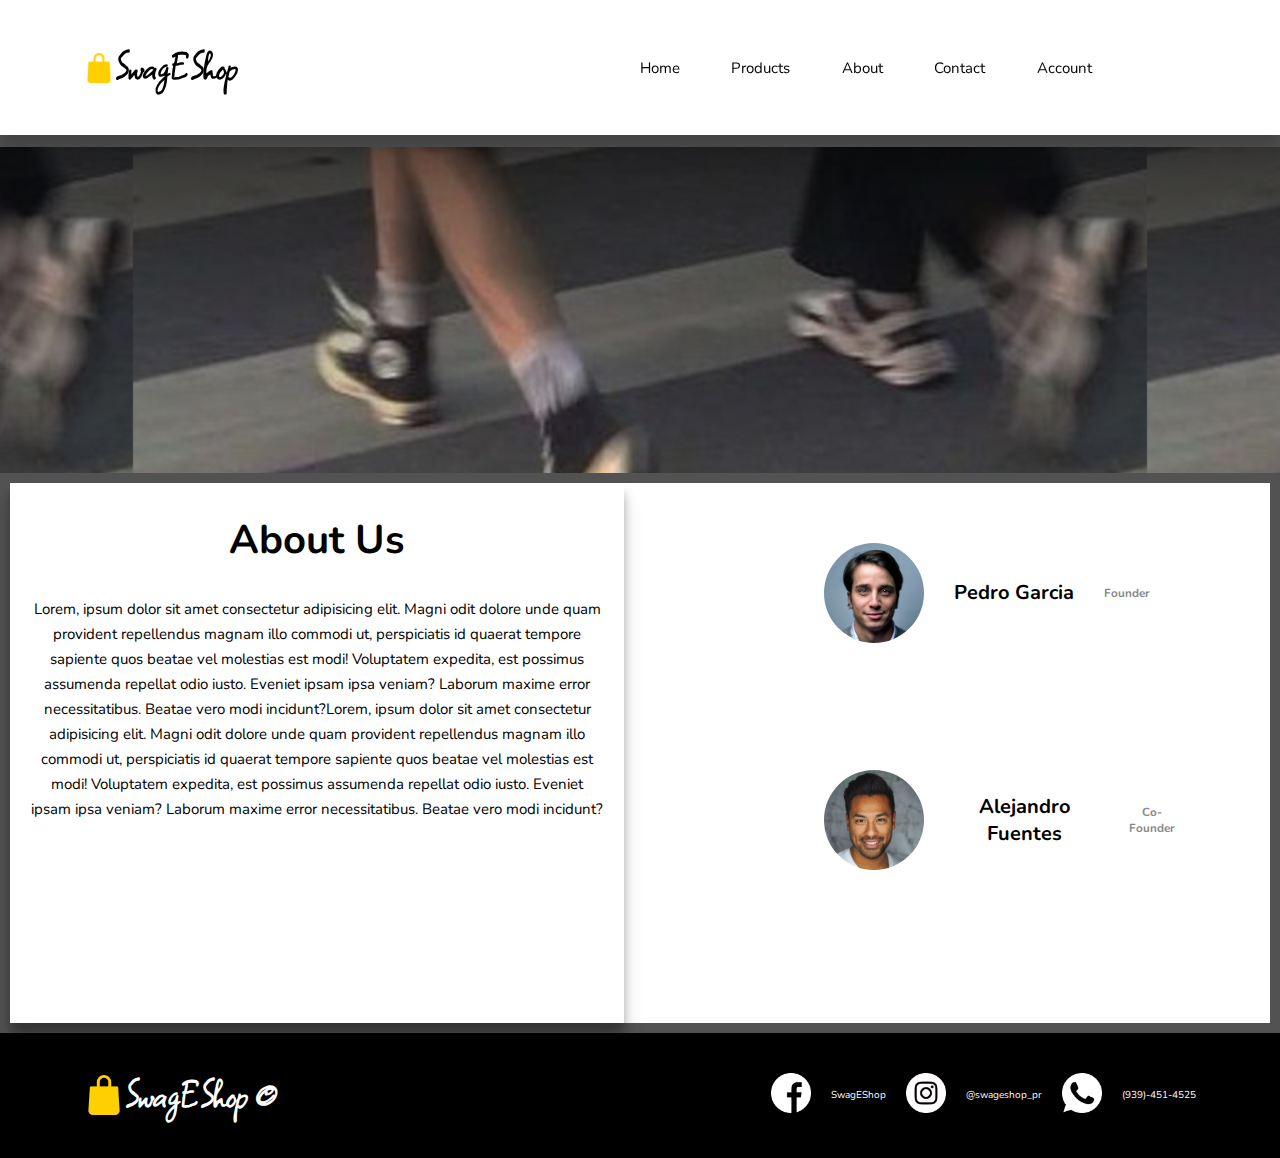
==== about.html @ c4869c7f "Add files via upload" ====
<!DOCTYPE html>
<html lang="en">
  <head>
    <meta charset="UTF-8" />
    <meta http-equiv="X-UA-Compatible" content="IE=edge" />
    <meta name="viewport" content="width=device-width, initial-scale=1.0" />
    <meta name="robots" content="index,follow" />
    <link rel="stylesheet" href="./about.css" />
    <link
      href="https://fonts.googleapis.com/css2?family=Nunito:wght@300;400;800&family=Square+Peg&display=swap"
      rel="stylesheet"
    />
    <link
      rel="stylesheet"
      href="https://cdnjs.cloudflare.com/ajax/libs/font-awesome/6.1.2/css/all.min.css"
      integrity="sha512-1sCRPdkRXhBV2PBLUdRb4tMg1w2YPf37qatUFeS7zlBy7jJI8Lf4VHwWfZZfpXtYSLy85pkm9GaYVYMfw5BC1A=="
      crossorigin="anonymous"
      referrerpolicy="no-referrer"
    />
    <link rel="icon" href="./img/bag.png" />
    <title>About us</title>
  </head>
  <body>
    <header class="main-head">
      <nav>
        <div class="logo">
          <img src="./img/bag.png" alt="" />
          <h1 id="logo">SwagEShop</h1>
        </div>

        <ul>
          <li><a href="./index.html">Home</a></li>
          <li><a href="./products.html">Products</a></li>
          <li><a href="./about.html">About</a></li>
          <li><a href="./contact.html">Contact</a></li>
          <li><a href="#account">Account</a></li>
          <li class="shopping-cart">
            <form
              target="paypal"
              action="https://www.paypal.com/cgi-bin/webscr"
              method="post"
            >
              <input type="hidden" name="cmd" value="_s-xclick" />
              <input
                type="hidden"
                name="encrypted"
                value="-----BEGIN [base64]/iG7vy+YalOlBPLLbDpLqC5Bvew3XbV0j+C5yajwct3EbJKvtvKDFsGj0uCPbWI61rb2LxNRpH1V9ZqF9/NxBJQy1iTxIhmDWPK1d/R2t2I7xE5L35SXkMe2V3a9Ck/9ShVwDmL9PDELMAkGBSsOAwIaBQAwUwYJKoZIhvcNAQcBMBQGCCqGSIb3DQMHBAjm02HbmE2mtIAwp6HfpGYwJp3y5UrDOU9mT+rQKwm+oI571FWCqqgiuqtxqxcpO4ogv/xqmw9/[base64]/ETMS1ycjtkpkvjXZe9k+6CieLuLsPumsJ7QC1odNz3sJiCbs2wC0nLE0uLGaEtXynIgRqIddYCHx88pb5HTXv4SZeuv0Rqq4+axW9PLAAATU8w04qqjaSXgbGLP3NmohqM6bV9kZZwZLR/klDaQGo1u9uDb9lr4Yn+rBQIDAQABo4HuMIHrMB0GA1UdDgQWBBSWn3y7xm8XvVk/UtcKG+wQ1mSUazCBuwYDVR0jBIGzMIGwgBSWn3y7xm8XvVk/[base64]/zANBgkqhkiG9w0BAQUFAAOBgQCBXzpWmoBa5e9fo6ujionW1hUhPkOBakTr3YCDjbYfvJEiv/2P+IobhOGJr85+XHhN0v4gUkEDI8r2/rNk1m0GA8HKddvTjyGw/XqXa+LSTlDYkqI8OwR8GEYj4efEtcRpRYBxV8KxAW93YDWzFGvruKnnLbDAF6VR5w/[base64]/o3mAZIwDQYJKoZIhvcNAQEBBQAEgYCavWUHDOn19BG2VotwFIJvqyBpYUoZoo5oYE9Vzw+nK6YvBv03kpY4f64+KjPr3j2x7u+DsFy4Ri9s/k77x2Td/gWgvVCkWQABx2zAGo3mdSe+L4J9nZ39FFulNoSYjkKggTrHJ8EWuz3waVFdDoL5EHYiioT/AjnMdgXkVudqcg==-----END PKCS7-----"
              />
              <input
                class="shopping-icon"
                type="image"
                src="./img/shopping-cart.png"
                border="0"
                name="submit"
                alt="PayPal - The safer, easier way to pay online!"
              />
              <img
                alt=""
                border="0"
                src="https://www.paypalobjects.com/en_US/i/scr/pixel.gif"
                width="1"
                height="1"
              />
            </form>
            <!-- <a class="shopping-icon" href="#"
              ><img src="./img/shopping-cart.png" alt=""
            /></a>
            <div class="whole-cart-window hide">
              <h2>Shopping Cart</h2>
              <div class="cart-wrapper"></div>
              <div class="subtotal">Subtotal: $0.00</div>
              <div class="checkout"><a href="./checkout.html">Checkout</a></div>
              <div class="view-cart">
                <a href="./shopping-cart.html">View Cart</a>
              </div>
            </div> -->
          </li>
        </ul>
      </nav>
    </header>
    <section class="about">
      <ul class="border-div">
        <li class="left-section"></li>
        <li class="right-section">
          <ul class="text">
            <li class="info">
              <h1>About Us</h1>
              <p>
                Lorem, ipsum dolor sit amet consectetur adipisicing elit. Magni
                odit dolore unde quam provident repellendus magnam illo commodi
                ut, perspiciatis id quaerat tempore sapiente quos beatae vel
                molestias est modi! Voluptatem expedita, est possimus assumenda
                repellat odio iusto. Eveniet ipsam ipsa veniam? Laborum maxime
                error necessitatibus. Beatae vero modi incidunt?Lorem, ipsum
                dolor sit amet consectetur adipisicing elit. Magni odit dolore
                unde quam provident repellendus magnam illo commodi ut,
                perspiciatis id quaerat tempore sapiente quos beatae vel
                molestias est modi! Voluptatem expedita, est possimus assumenda
                repellat odio iusto. Eveniet ipsam ipsa veniam? Laborum maxime
                error necessitatibus. Beatae vero modi incidunt?
              </p>
            </li>
            <li>
              <ul class="founders">
                <li class="founder">
                  <img
                    src="./img/photo-1500648767791-00dcc994a43e.jpg"
                    alt=""
                  />
                  <h2>Pedro Garcia</h2>
                  <h3>Founder</h3>
                </li>
                <li class="co-founder">
                  <img
                    src="./img/photo-1507003211169-0a1dd7228f2d.jpg "
                    alt=""
                  />
                  <h2>Alejandro Fuentes</h2>
                  <h3>Co-Founder</h3>
                </li>
              </ul>
            </li>
          </ul>
        </li>
      </ul>
    </section>
    <footer>
      <div class="footer-wrapper">
        <div class="footer-logo">
          <img src="./img/bag.png" alt="" />
          <h1 id="footer-brand">SwagEShop &copy</h1>
        </div>
        <div class="footer-sm">
          <ul class="social-media">
            <li class="facebook">
              <a href="#"><img src="./img/facebook.png" alt="" /></a>
            </li>
            <li>SwagEShop</li>
            <li class="instagram">
              <a href="#"><img src="./img/instagram (1).png" alt="" /></a>
            </li>
            <li>@swageshop_pr</li>
            <li class="whatsapp">
              <a href="#"><img src="./img/whatsapp.png" alt="" /></a>
            </li>
            <li>(939)-451-4525</li>
          </ul>
        </div>
      </div>
    </footer>
    <script src="./slideshow.js"></script>
    <script src="./script.js"></script>
  </body>
</html>
---- about.css ----
*{
    margin: 0;
    padding: 0;
    box-sizing: border-box;
}

html{
    font-size: 62.5%;
    font-family: 'Nunito', sans-serif;
}
:root{
    --after-content:'2';
}
body{
    background: rgb(249, 242, 230);

    z-index: -1;
}
.logo img, nav img{
    height: 3rem;
}
a{
    color: black;
    text-decoration: none;
    font-size: 1.5rem;
}

.logo h1{
    font-size: 4rem;
    font-family: 'Square Peg', cursive;

}
button{
    font-family: 'Nunito', sans-serif;
    cursor: pointer;
}

/* header styling  */
.main-head{
    
    background: white;
    position: sticky;
    top: 0px;
    z-index: 3;
    box-shadow: 0px 10px 10px rgb(0,0,0,0.1), 0px 20px 20px rgb(0,0,0,0.1) ;

}
nav {
    display: flex;
    width: 90%;
    margin: auto; 
    padding: 2rem;
    min-height: 15vh;
    align-items: center;
    flex-wrap: wrap;

}
nav .logo{
    display: flex;
    flex-direction: row;
    align-items: center;
    justify-content: start;
    flex: 1 1 40rem;
}
nav ul{
    display: flex;
    flex: 2 1 40rem;
    justify-content: space-evenly;
    align-items: center;
    list-style: none;
}
nav ul li{
    font-size: 1.2rem;
}


ul{
    list-style: none;
}

.shopping-cart h2{
    font-size: x-large;
    padding: 15px 10px;
    font-weight: normal;
    text-align: left;


}
.shopping-cart img{
    height: 4rem;

}
.shopping-icon {
    height: 4rem;
    position: absolute;
    top: 3.5rem;
    left: 135rem;
} 
.whole-cart-window{
    background: white;
    position: fixed;
    top: 15vh;
    right: 16.5rem;
    width: 22%;
    display: flex;
    flex-direction: column;
    text-align: right;
    box-shadow: 0px 10px 10px rgb(0,0,0,0.1), 0px 20px 20px rgb(0,0,0,0.1) ;
    

    
}
.cart-wrapper{
    overflow-y: auto;
    max-height: 350px;
}
.cart-item{
   display: grid;
   grid-template-columns: 3fr 6fr 1fr;
   padding: 5% 2%;
   border-bottom: solid 1px lightgrey;
}
.subtotal{
    text-align: right;
    padding: 5%;
}
.checkout,.view-cart{
    width: 95%;
    text-align: center;
    cursor: pointer;
    background: goldenrod;
    font-size: medium;
    margin: 10px auto;
    padding: 10px 15px;

}
.view-cart{
    background: white;
    border: .2rem solid goldenrod;
    color: black;
}
.cancel span{
    cursor: pointer;
}
.cart-item{
    text-align: left;
}

.cart-item img{
    width: 100%;
    height: 90%;
}
.cart-item .details{
    padding-left: 10%;
}
.cart-item h3{
    text-align: left;
    margin-bottom: 5%;
}
.cart-item .price{
    display: block;
    text-align: right;
    margin-top: 35%;
}
.quantity{
    display: block;
    margin-top: 5%;
}
.fa-window-close{
    color: goldenrod;
}
.cancel{
    text-align: right;
}
.details input{
    border: none;

}
.hide{
    display: none;
}
.non-empty::after{
    content: var(--after-content);
    font-size: 1.5rem;
    width: 1.5rem;
    display: inline-block;
    text-align: center;
    position: relative;
    top: -30px;
    right: 10%;
    background: red;
    border-radius: 50%;
}
/* About Styling  */
.about{
   
    min-height: 75vh;
    width: 100%;
    position: relative;
    
    
}
.border-div{
    display: flex;
    flex-direction: column;
    justify-content: center;
    background: rgb(82, 82, 82);
    /* align-items: center; */
    position: relative;
    /* margin: 1rem; */
    min-height: 75vh;
    width: 100%;
    /* top: 0;
    right: 0; */
    
}
.left-section{
    max-width: 100vw;
    /* flex: 1 1 20rem ; */
    min-height: 37.5vh ;
    background: linear-gradient(rgba(0,0,0,0.6),transparent),url('./img/descarga\ \(1\).jpg');
    background-position: center;
    background-position-y: 1.2rem;
    background-size: contain;
    
    background-repeat: repeat-x;

}
.right-section{
    background: white;

    position: relative;
    display: flex;
    flex-direction: column;
    align-items: center;
    text-align: center;
    max-width: 100vw;
    height: 60vh ;
    /* flex: 1 1 40rem ; */
    margin: 1rem;
    /* border-style: groove;
    border-width: 1.5rem; */


    
}
.right-section h1{
    font-size: 4rem;
    padding: 3rem;
    /* padding-bottom: 2rem ; */
    /* font-family: 'Square Peg', cursive; */
}
.right-section p{
    font-size: 1.5rem;
    line-height: 2.5rem;
    margin-left: 2rem ;
    margin-right: 2rem ;
    /* background: red; */
    
}
.right-section .text {
    display: flex;
    flex-direction: row;
    width: 100%;
    
}
.right-section ul li{
    width: 48vw;
    
}
.founders{
    display: flex;
    flex-direction: column;
    /* align-items: center; */
    /* justify-content: center; */
    /* background: blue; */
    height: 60vh ;
    z-index: -2;

}
.founders img{
    height: 10rem;
    border-radius: 100%;

}
.founder,.co-founder{
    display: flex;
    flex-direction: row;
    padding: 6rem;
    align-items: center;
    padding-left: 20rem;

    /* justify-content: center; */
}
.founder h2,.co-founder h2{
    padding: 3rem;
    font-size: 2rem;
}
.founder h3,.co-founder h3{
    color: rgb(136, 136, 136);
}
.info{
    box-shadow: 0px 10px 10px rgb(0,0,0,0.3), 0px 20px 20px rgb(0,0,0,0.1) ;
    
}
/* Footer Styling  */
footer{
    color: white;
    /* margin-top: 10rem; */
    background: black;
}
.footer-wrapper {
    display: flex;
    padding: 2rem;
    width: 90%;
    margin: auto;
    align-items: center;
    min-height: 10vh;
    flex-wrap: wrap;
}
.footer-logo{
    display: flex;
    flex: 1 1 20rem;
    align-items: center;

}
.footer-logo #footer-brand{
    font-family: 'Square Peg', cursive;
    font-size: 4rem;


}
.footer-logo img{
    height: 4rem;
    
    
}
.social-media{
    display: flex;
    align-items: center;

}

.social-media img{
    height: 4rem;
    margin: 2rem;

}
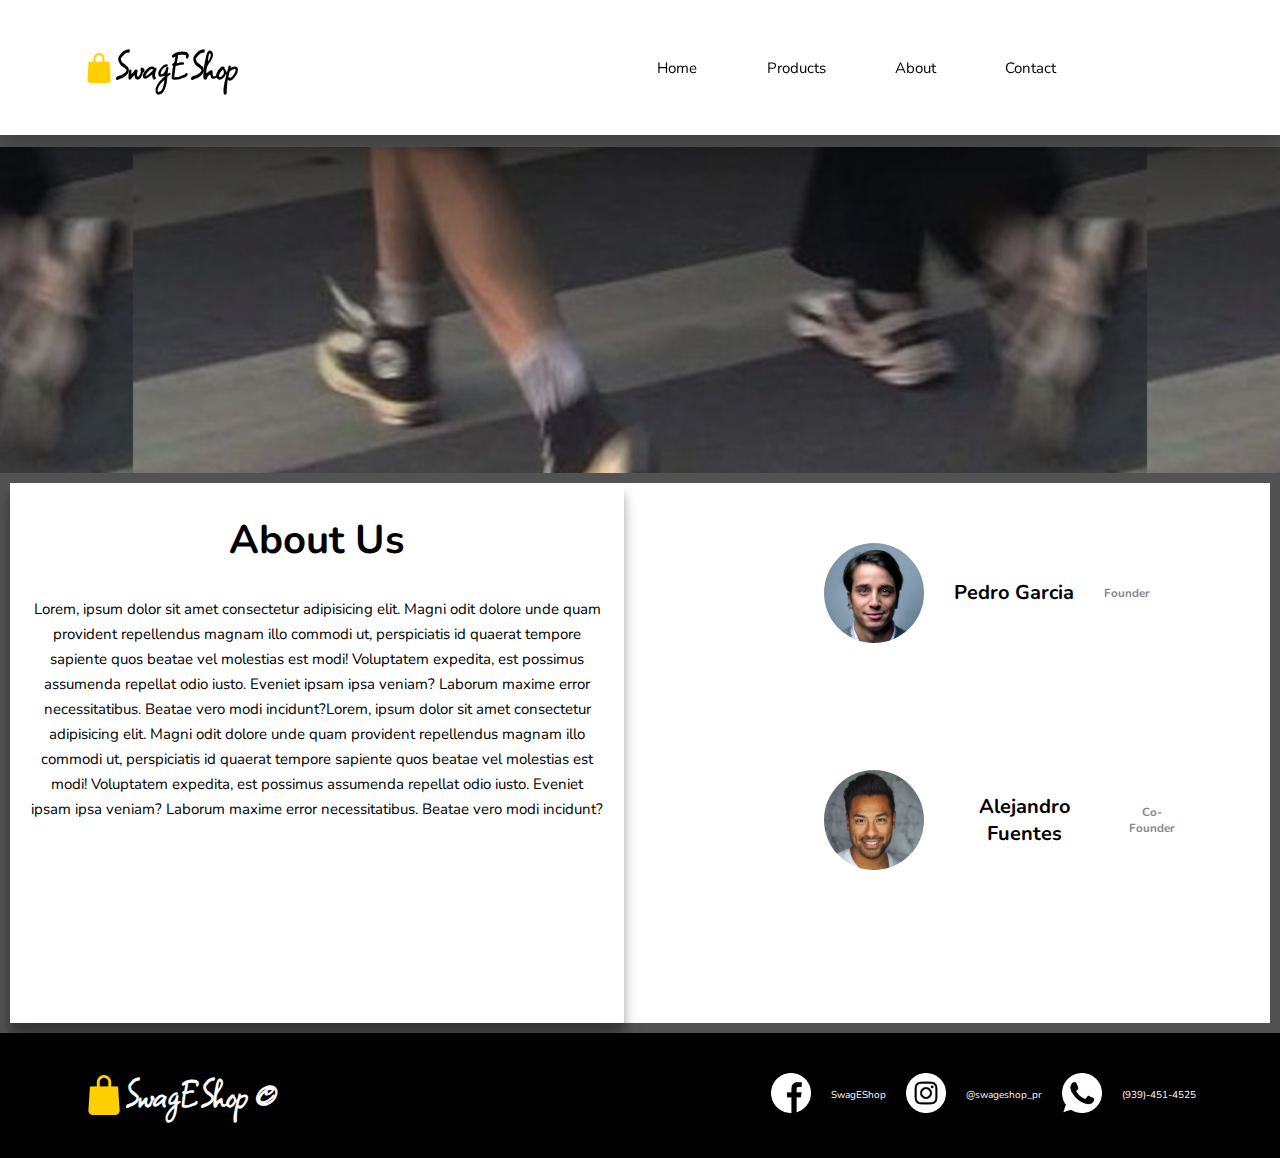
==== commit 1fee7f60: "Add files via upload" ====
--- a/about.html
+++ b/about.html
@@ -33,7 +33,7 @@
           <li><a href="./products.html">Products</a></li>
           <li><a href="./about.html">About</a></li>
           <li><a href="./contact.html">Contact</a></li>
-          <li><a href="#account">Account</a></li>
+          <!-- <li><a href="#account">Account</a></li> -->
           <li class="shopping-cart">
             <form
               target="paypal"
